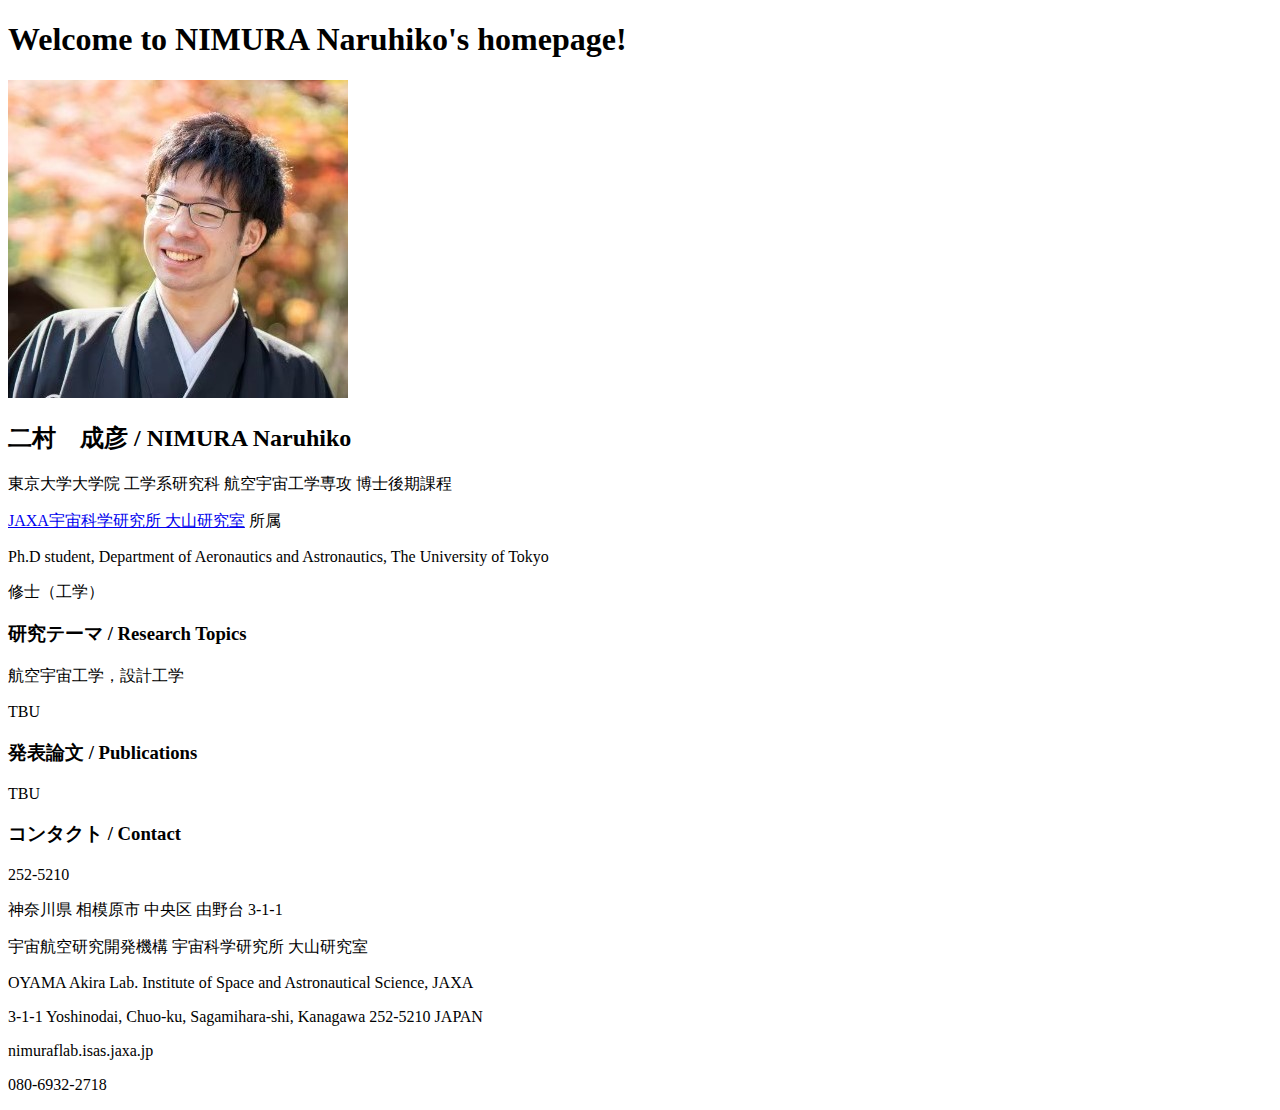
==== index.html @ ce88d99d "Update index.html" ====
<!DOCTYPE html>
<html>
  <head>
    <meta charset="utf-8">
    <title>NIMURA Naruhiko's homepage</title>
    <link rel="stylesheet" href="stylesheet.css">
  </head>
  <body>
    <div class="header">
      <h1>Welcome to NIMURA Naruhiko's homepage!</h1>
    </div>

    <div class="main0">
      <!-- 顔写真 -->
     <img src="top0.jpg">

      <h2>二村　成彦 / NIMURA Naruhiko</h2>
      <p>東京大学大学院 工学系研究科 航空宇宙工学専攻 博士後期課程</p>
      <p><a href="https://ladse.eng.isas.jaxa.jp/index.html">JAXA宇宙科学研究所 大山研究室</a> 所属</p>
      <p>Ph.D student, Department of Aeronautics and Astronautics, The University of Tokyo</p>
      <p>修士（工学）</p>
    </div>
    
    <div class="main1">
      <h3>研究テーマ / Research Topics</h3>
      <p>航空宇宙工学，設計工学</p>
      <p>TBU</p>
    </div>
    
    <div class="main0">
      <h3>発表論文 / Publications</h3>
      <p>TBU</p>
    </div>
    
    <div class="footer">
      <h3>コンタクト / Contact</h3>
      <p>252-5210</p>
      <p>神奈川県 相模原市 中央区 由野台 3-1-1</p>
      <p>宇宙航空研究開発機構 宇宙科学研究所 大山研究室</p>

      <p>OYAMA Akira Lab. Institute of Space and Astronautical Science, JAXA</p>
      <p>3-1-1 Yoshinodai, Chuo-ku, Sagamihara-shi, Kanagawa 252-5210 JAPAN</p>

      <p>nimura<at>flab.isas.jaxa.jp</p>
      <p>080-6932-2718</p>
    </div>
  </body>
</html>
---- stylesheet.css ----

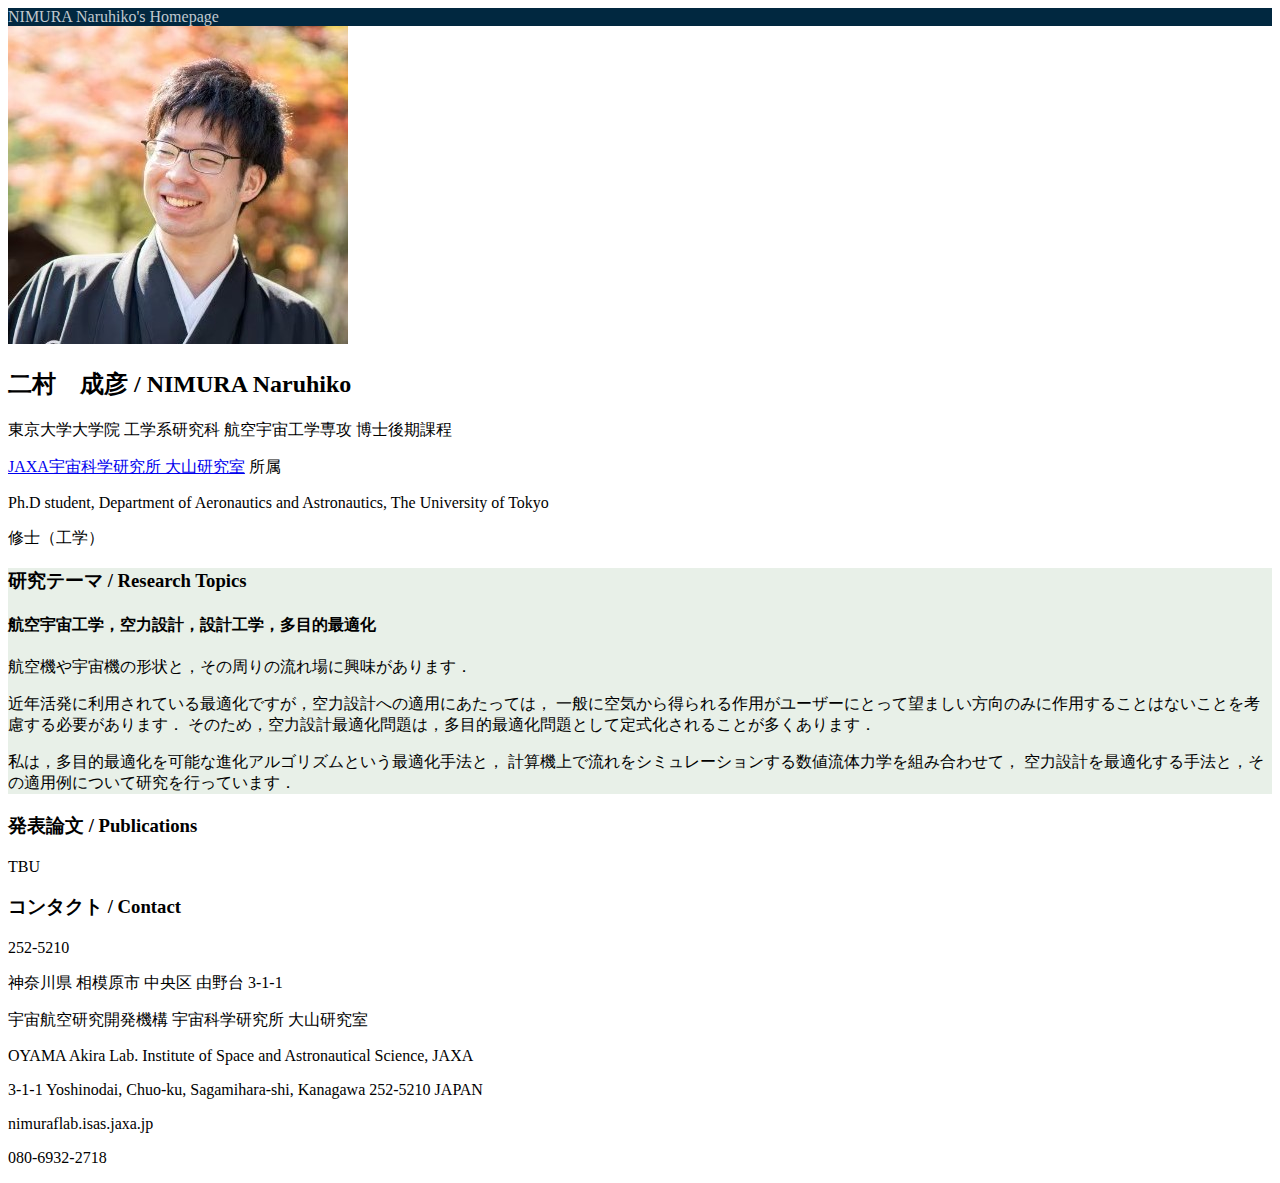
==== commit 62191111: "Update index.html" ====
--- a/index.html
+++ b/index.html
@@ -2,12 +2,12 @@
 <html>
   <head>
     <meta charset="utf-8">
-    <title>NIMURA Naruhiko's homepage</title>
+    <title>NIMURA Naruhiko's Homepage</title>
     <link rel="stylesheet" href="stylesheet.css">
   </head>
   <body>
     <div class="header">
-      <h1>Welcome to NIMURA Naruhiko's homepage!</h1>
+      <div class="header-logo">NIMURA Naruhiko's Homepage</div>
     </div>
 
     <div class="main0">
@@ -23,8 +23,14 @@
     
     <div class="main1">
       <h3>研究テーマ / Research Topics</h3>
-      <p>航空宇宙工学，設計工学</p>
-      <p>TBU</p>
+      <h4>航空宇宙工学，空力設計，設計工学，多目的最適化</h4>
+      <p>航空機や宇宙機の形状と，その周りの流れ場に興味があります．</p>
+      <p>近年活発に利用されている最適化ですが，空力設計への適用にあたっては，
+        一般に空気から得られる作用がユーザーにとって望ましい方向のみに作用することはないことを考慮する必要があります．
+        そのため，空力設計最適化問題は，多目的最適化問題として定式化されることが多くあります．</p>
+      <p>私は，多目的最適化を可能な進化アルゴリズムという最適化手法と，
+        計算機上で流れをシミュレーションする数値流体力学を組み合わせて，
+        空力設計を最適化する手法と，その適用例について研究を行っています．
     </div>
     
     <div class="main0">
--- a/stylesheet.css
+++ b/stylesheet.css
@@ -1 +1,32 @@
+.header {
+  background: #012840;
+  color: #c0c9cf; 
+}
 
+.main1 {
+  background: #e8f0e8;
+}
+
+
+
+/* Color Theme Swatches in Hex */
+.菊池渓谷-1-hex { color: #012840; }
+.菊池渓谷-2-hex { color: #0A8CBF; }
+.菊池渓谷-3-hex { color: #078C03; }
+.菊池渓谷-4-hex { color: #055902; }
+.菊池渓谷-5-hex { color: #022601; }
+
+/* Color Theme Swatches in RGBA */
+.菊池渓谷-1-rgba { color: rgba(1, 39, 63, 1); }
+.菊池渓谷-2-rgba { color: rgba(9, 139, 191, 1); }
+.菊池渓谷-3-rgba { color: rgba(7, 140, 2, 1); }
+.菊池渓谷-4-rgba { color: rgba(4, 89, 1, 1); }
+.菊池渓谷-5-rgba { color: rgba(2, 38, 0, 1); }
+
+/* Color Theme Swatches in HSLA */
+.菊池渓谷-1-hsla { color: hsla(202, 96, 12, 1); }
+.菊池渓谷-2-hsla { color: hsla(196, 90, 39, 1); }
+.菊池渓谷-3-hsla { color: hsla(118, 96, 28, 1); }
+.菊池渓谷-4-hsla { color: hsla(118, 96, 17, 1); }
+.菊池渓谷-5-hsla { color: hsla(118, 96, 7, 1); }
+
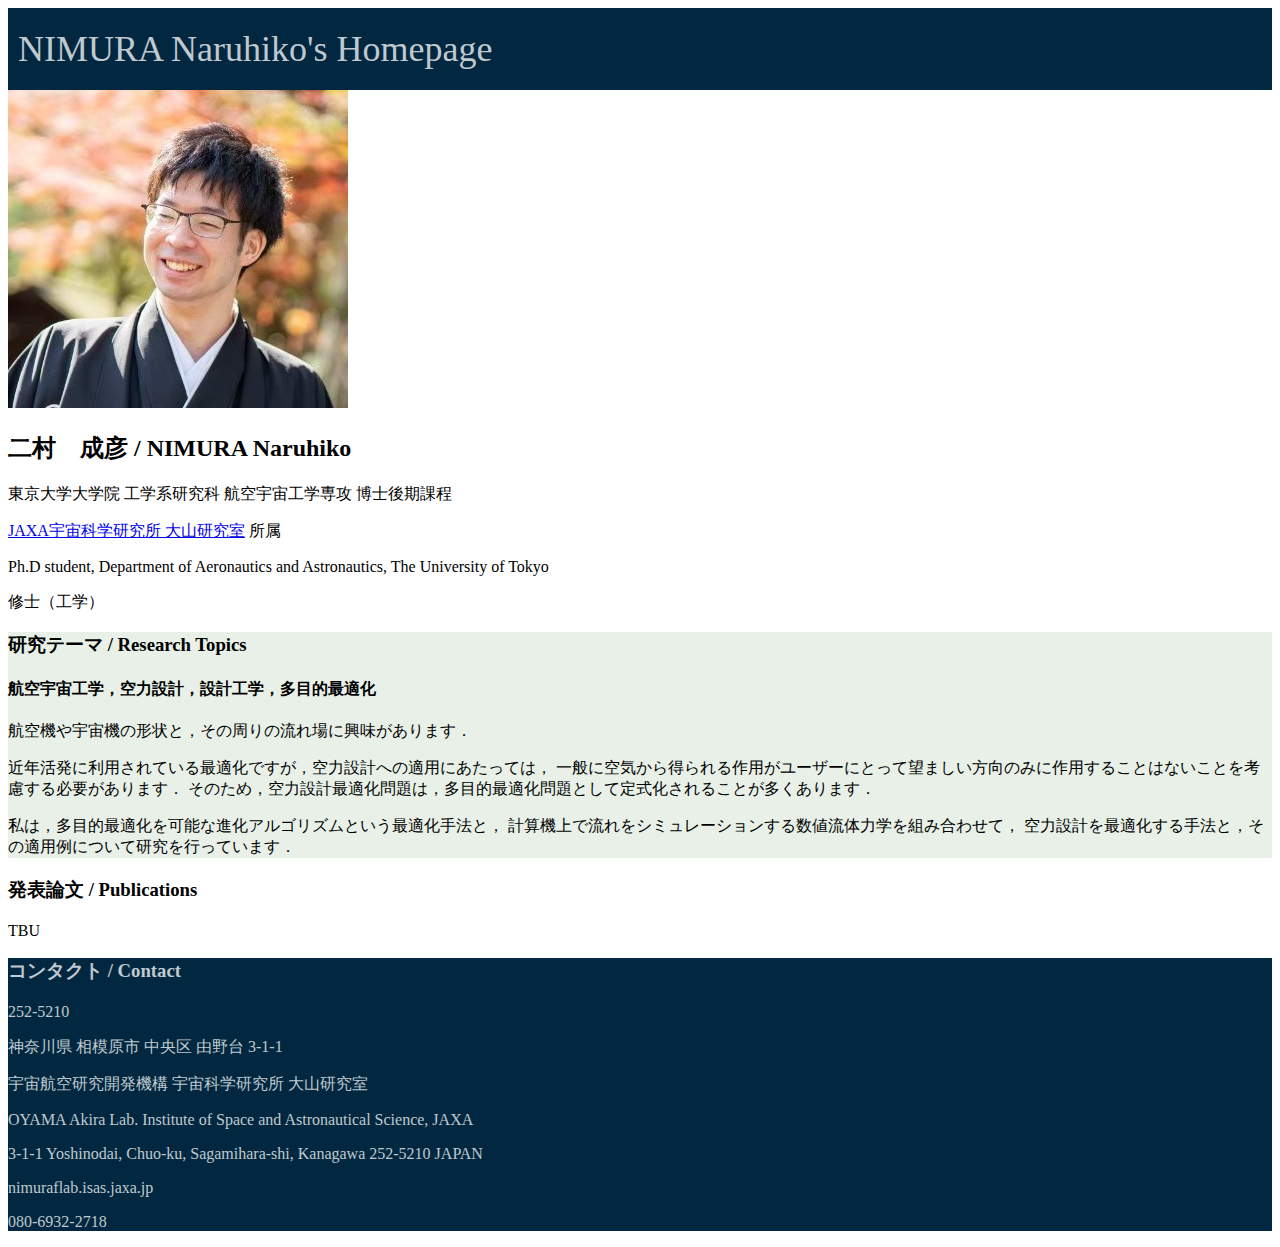
==== commit 272b49b4: "Update index.html" ====
--- a/index.html
+++ b/index.html
@@ -40,12 +40,16 @@
     
     <div class="footer">
       <h3>コンタクト / Contact</h3>
-      <p>252-5210</p>
-      <p>神奈川県 相模原市 中央区 由野台 3-1-1</p>
-      <p>宇宙航空研究開発機構 宇宙科学研究所 大山研究室</p>
+      <div class="footer-ja">
+        <p>252-5210</p>
+        <p>神奈川県 相模原市 中央区 由野台 3-1-1</p>
+        <p>宇宙航空研究開発機構 宇宙科学研究所 大山研究室</p>
+      </div>
 
-      <p>OYAMA Akira Lab. Institute of Space and Astronautical Science, JAXA</p>
-      <p>3-1-1 Yoshinodai, Chuo-ku, Sagamihara-shi, Kanagawa 252-5210 JAPAN</p>
+      <div class="footer-en">
+        <p>OYAMA Akira Lab. Institute of Space and Astronautical Science, JAXA</p>
+        <p>3-1-1 Yoshinodai, Chuo-ku, Sagamihara-shi, Kanagawa 252-5210 JAPAN</p>
+      </div>
 
       <p>nimura<at>flab.isas.jaxa.jp</p>
       <p>080-6932-2718</p>
--- a/stylesheet.css
+++ b/stylesheet.css
@@ -3,8 +3,23 @@
   color: #c0c9cf; 
 }
 
+.header-logo {
+  font-size : 36px;
+  padding: 20px 10px;
+}
+
 .main1 {
   background: #e8f0e8;
+}
+
+.footer {
+  background: #012840;
+  color: #c0c9cf;
+}
+
+.footer-logo {
+  font-size: 20px;
+  padding: 20px 10px;
 }
 
 
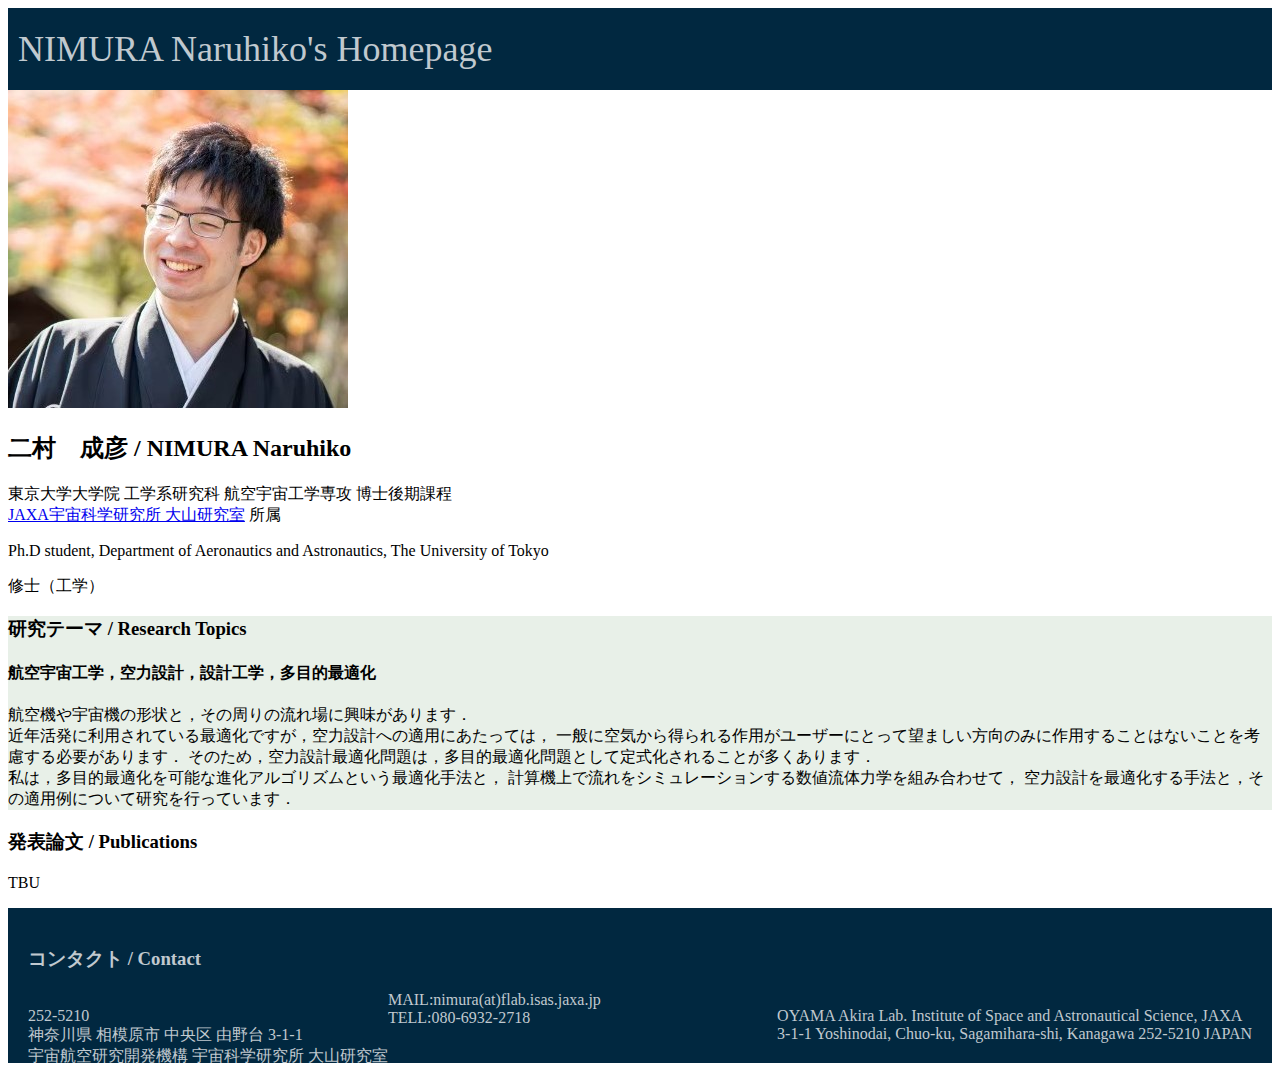
==== commit eb72894b: "Update index.html" ====
--- a/index.html
+++ b/index.html
@@ -15,8 +15,8 @@
      <img src="top0.jpg">
 
       <h2>二村　成彦 / NIMURA Naruhiko</h2>
-      <p>東京大学大学院 工学系研究科 航空宇宙工学専攻 博士後期課程</p>
-      <p><a href="https://ladse.eng.isas.jaxa.jp/index.html">JAXA宇宙科学研究所 大山研究室</a> 所属</p>
+      <p>東京大学大学院 工学系研究科 航空宇宙工学専攻 博士後期課程<br>
+        <a href="https://ladse.eng.isas.jaxa.jp/index.html">JAXA宇宙科学研究所 大山研究室</a> 所属</p>
       <p>Ph.D student, Department of Aeronautics and Astronautics, The University of Tokyo</p>
       <p>修士（工学）</p>
     </div>
@@ -24,13 +24,13 @@
     <div class="main1">
       <h3>研究テーマ / Research Topics</h3>
       <h4>航空宇宙工学，空力設計，設計工学，多目的最適化</h4>
-      <p>航空機や宇宙機の形状と，その周りの流れ場に興味があります．</p>
-      <p>近年活発に利用されている最適化ですが，空力設計への適用にあたっては，
+      <p>航空機や宇宙機の形状と，その周りの流れ場に興味があります．<br>
+        近年活発に利用されている最適化ですが，空力設計への適用にあたっては，
         一般に空気から得られる作用がユーザーにとって望ましい方向のみに作用することはないことを考慮する必要があります．
-        そのため，空力設計最適化問題は，多目的最適化問題として定式化されることが多くあります．</p>
-      <p>私は，多目的最適化を可能な進化アルゴリズムという最適化手法と，
+        そのため，空力設計最適化問題は，多目的最適化問題として定式化されることが多くあります．<br>
+        私は，多目的最適化を可能な進化アルゴリズムという最適化手法と，
         計算機上で流れをシミュレーションする数値流体力学を組み合わせて，
-        空力設計を最適化する手法と，その適用例について研究を行っています．
+      空力設計を最適化する手法と，その適用例について研究を行っています．</p>
     </div>
     
     <div class="main0">
@@ -41,18 +41,18 @@
     <div class="footer">
       <h3>コンタクト / Contact</h3>
       <div class="footer-ja">
-        <p>252-5210</p>
-        <p>神奈川県 相模原市 中央区 由野台 3-1-1</p>
-        <p>宇宙航空研究開発機構 宇宙科学研究所 大山研究室</p>
+        <p>252-5210<br>
+          神奈川県 相模原市 中央区 由野台 3-1-1<br>
+          宇宙航空研究開発機構 宇宙科学研究所 大山研究室</p>
       </div>
 
       <div class="footer-en">
-        <p>OYAMA Akira Lab. Institute of Space and Astronautical Science, JAXA</p>
-        <p>3-1-1 Yoshinodai, Chuo-ku, Sagamihara-shi, Kanagawa 252-5210 JAPAN</p>
+        <p>OYAMA Akira Lab. Institute of Space and Astronautical Science, JAXA<br>
+          3-1-1 Yoshinodai, Chuo-ku, Sagamihara-shi, Kanagawa 252-5210 JAPAN</p>
       </div>
 
-      <p>nimura<at>flab.isas.jaxa.jp</p>
-      <p>080-6932-2718</p>
+      <p>MAIL:nimura(at)flab.isas.jaxa.jp<br>
+        TELL:080-6932-2718</p>
     </div>
   </body>
 </html>
--- a/stylesheet.css
+++ b/stylesheet.css
@@ -15,6 +15,15 @@
 .footer {
   background: #012840;
   color: #c0c9cf;
+  padding: 20px;
+}
+
+.footer-ja {
+  float: left;
+}
+
+.footer-en {
+  float: right;
 }
 
 .footer-logo {
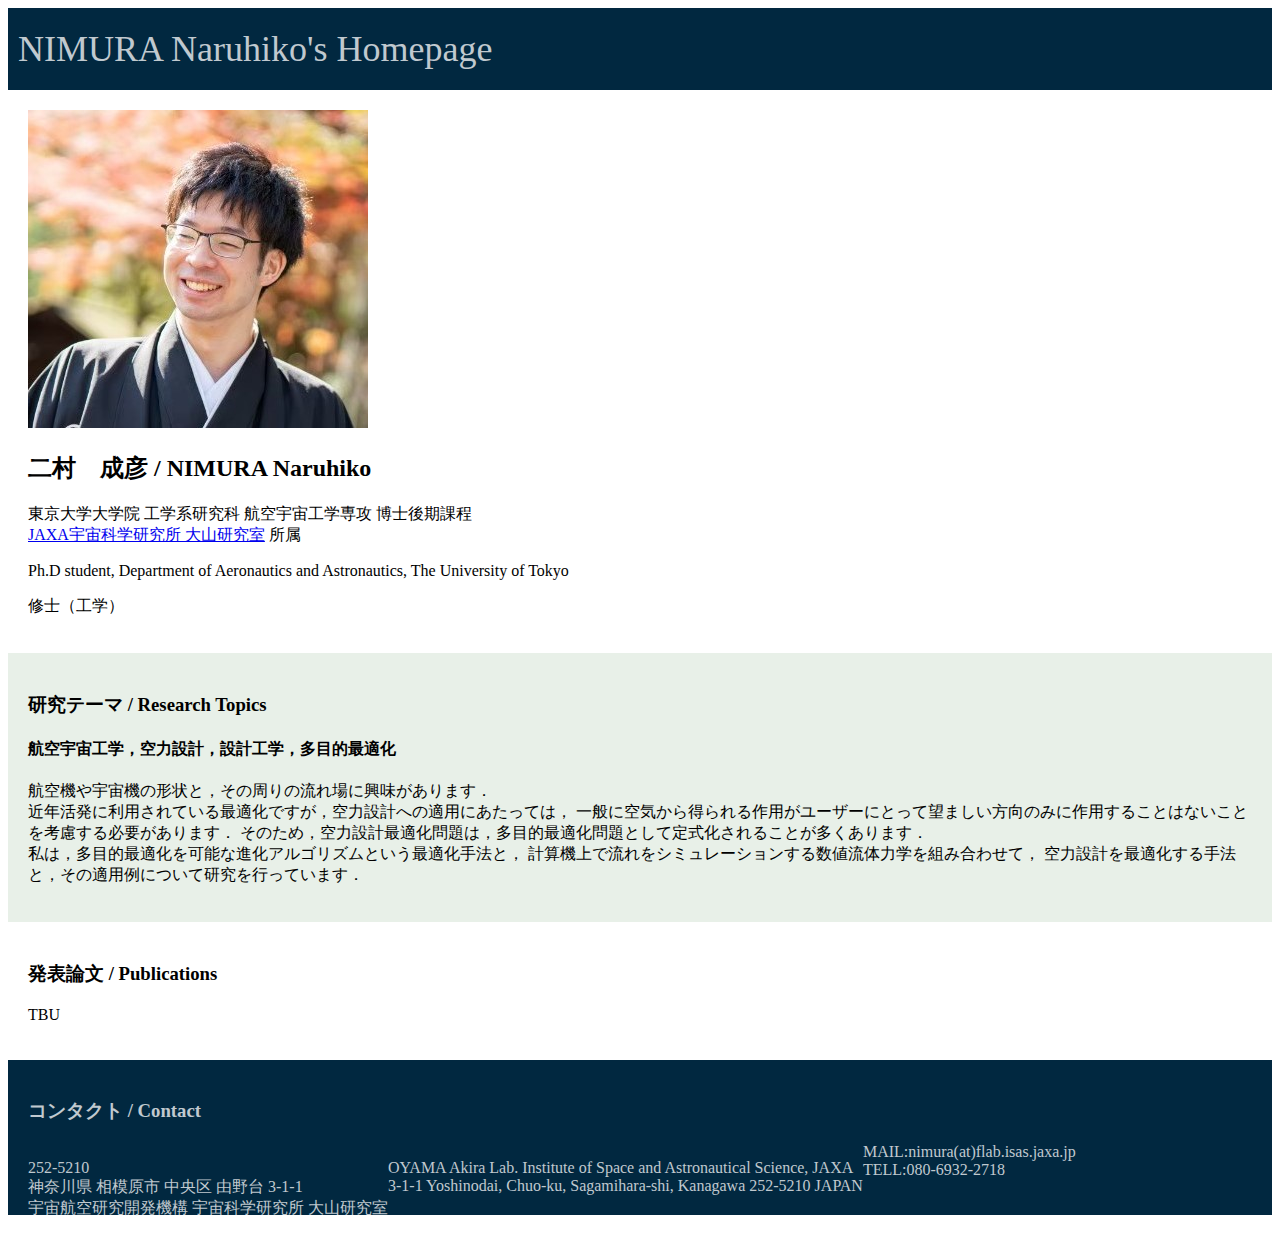
==== commit 8711c3de: "Update index.html" ====
--- a/index.html
+++ b/index.html
@@ -40,15 +40,17 @@
     
     <div class="footer">
       <h3>コンタクト / Contact</h3>
-      <div class="footer-ja">
-        <p>252-5210<br>
-          神奈川県 相模原市 中央区 由野台 3-1-1<br>
-          宇宙航空研究開発機構 宇宙科学研究所 大山研究室</p>
-      </div>
+      <div class="footer-address">
+        <div class="footer-item">
+           <p>252-5210<br>
+            神奈川県 相模原市 中央区 由野台 3-1-1<br>
+            宇宙航空研究開発機構 宇宙科学研究所 大山研究室</p>
+        </div>
 
-      <div class="footer-en">
-        <p>OYAMA Akira Lab. Institute of Space and Astronautical Science, JAXA<br>
-          3-1-1 Yoshinodai, Chuo-ku, Sagamihara-shi, Kanagawa 252-5210 JAPAN</p>
+        <div class="footer-item">
+          <p>OYAMA Akira Lab. Institute of Space and Astronautical Science, JAXA<br>
+            3-1-1 Yoshinodai, Chuo-ku, Sagamihara-shi, Kanagawa 252-5210 JAPAN</p>
+        </div>
       </div>
 
       <p>MAIL:nimura(at)flab.isas.jaxa.jp<br>
--- a/stylesheet.css
+++ b/stylesheet.css
@@ -8,22 +8,23 @@
   padding: 20px 10px;
 }
 
+.main0 {
+  padding : 20px 20px;
+}
+
 .main1 {
   background: #e8f0e8;
+  padding : 20px 20px;
 }
 
 .footer {
   background: #012840;
   color: #c0c9cf;
-  padding: 20px;
+  padding: 20px 20px;
 }
 
-.footer-ja {
+.footer-item {
   float: left;
-}
-
-.footer-en {
-  float: right;
 }
 
 .footer-logo {
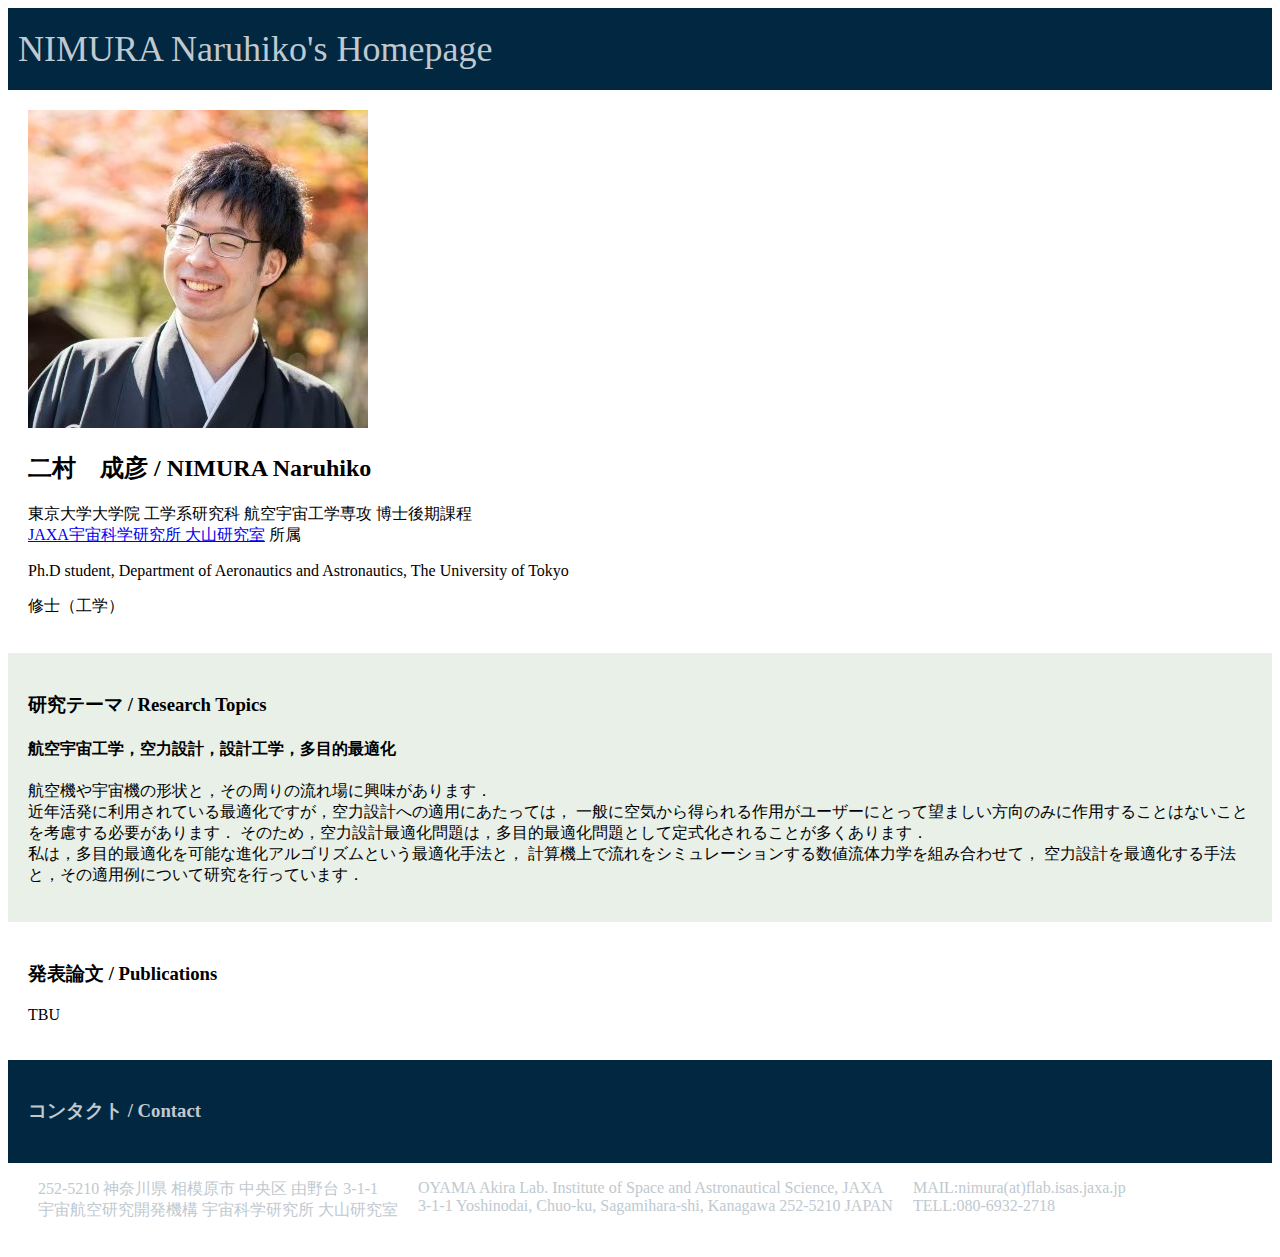
==== commit 809ac21f: "Update index.html" ====
--- a/index.html
+++ b/index.html
@@ -42,8 +42,7 @@
       <h3>コンタクト / Contact</h3>
       <div class="footer-address">
         <div class="footer-item">
-           <p>252-5210<br>
-            神奈川県 相模原市 中央区 由野台 3-1-1<br>
+           <p>252-5210 神奈川県 相模原市 中央区 由野台 3-1-1<br>
             宇宙航空研究開発機構 宇宙科学研究所 大山研究室</p>
         </div>
 
@@ -52,9 +51,11 @@
             3-1-1 Yoshinodai, Chuo-ku, Sagamihara-shi, Kanagawa 252-5210 JAPAN</p>
         </div>
       </div>
-
-      <p>MAIL:nimura(at)flab.isas.jaxa.jp<br>
-        TELL:080-6932-2718</p>
+        
+        <div class="footer-item">
+          <p>MAIL:nimura(at)flab.isas.jaxa.jp<br>
+            TELL:080-6932-2718</p>
+        </div>
     </div>
   </body>
 </html>
--- a/stylesheet.css
+++ b/stylesheet.css
@@ -25,6 +25,7 @@
 
 .footer-item {
   float: left;
+  padding: 20px 10px;
 }
 
 .footer-logo {
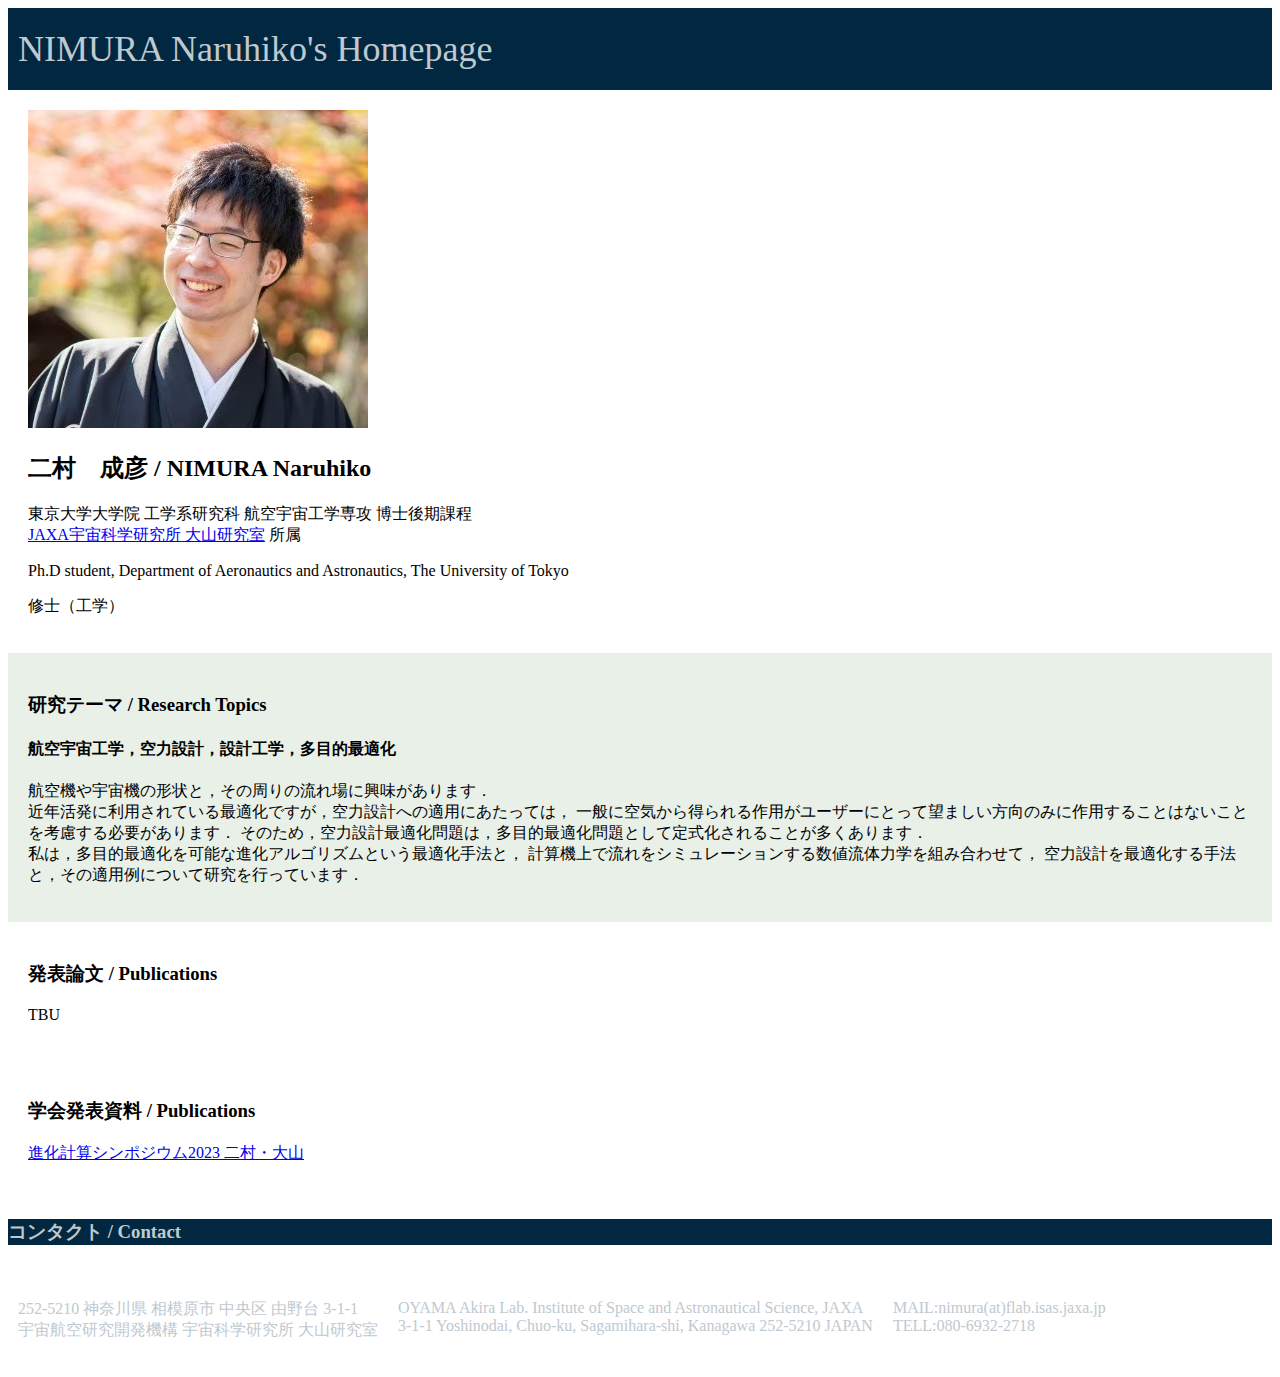
==== commit d16618fc: "Update index.html" ====
--- a/index.html
+++ b/index.html
@@ -37,6 +37,11 @@
       <h3>発表論文 / Publications</h3>
       <p>TBU</p>
     </div>
+
+    <div class="main0">
+      <h3>学会発表資料 / Publications</h3>
+      <p><a href="stl-html/stlindex.html">進化計算シンポジウム2023 二村・大山</a></p>
+    </div>
     
     <div class="footer">
       <h3>コンタクト / Contact</h3>
--- a/stylesheet.css
+++ b/stylesheet.css
@@ -20,7 +20,7 @@
 .footer {
   background: #012840;
   color: #c0c9cf;
-  padding: 20px 20px;
+/*  padding: 20px 20px; */
 }
 
 .footer-item {
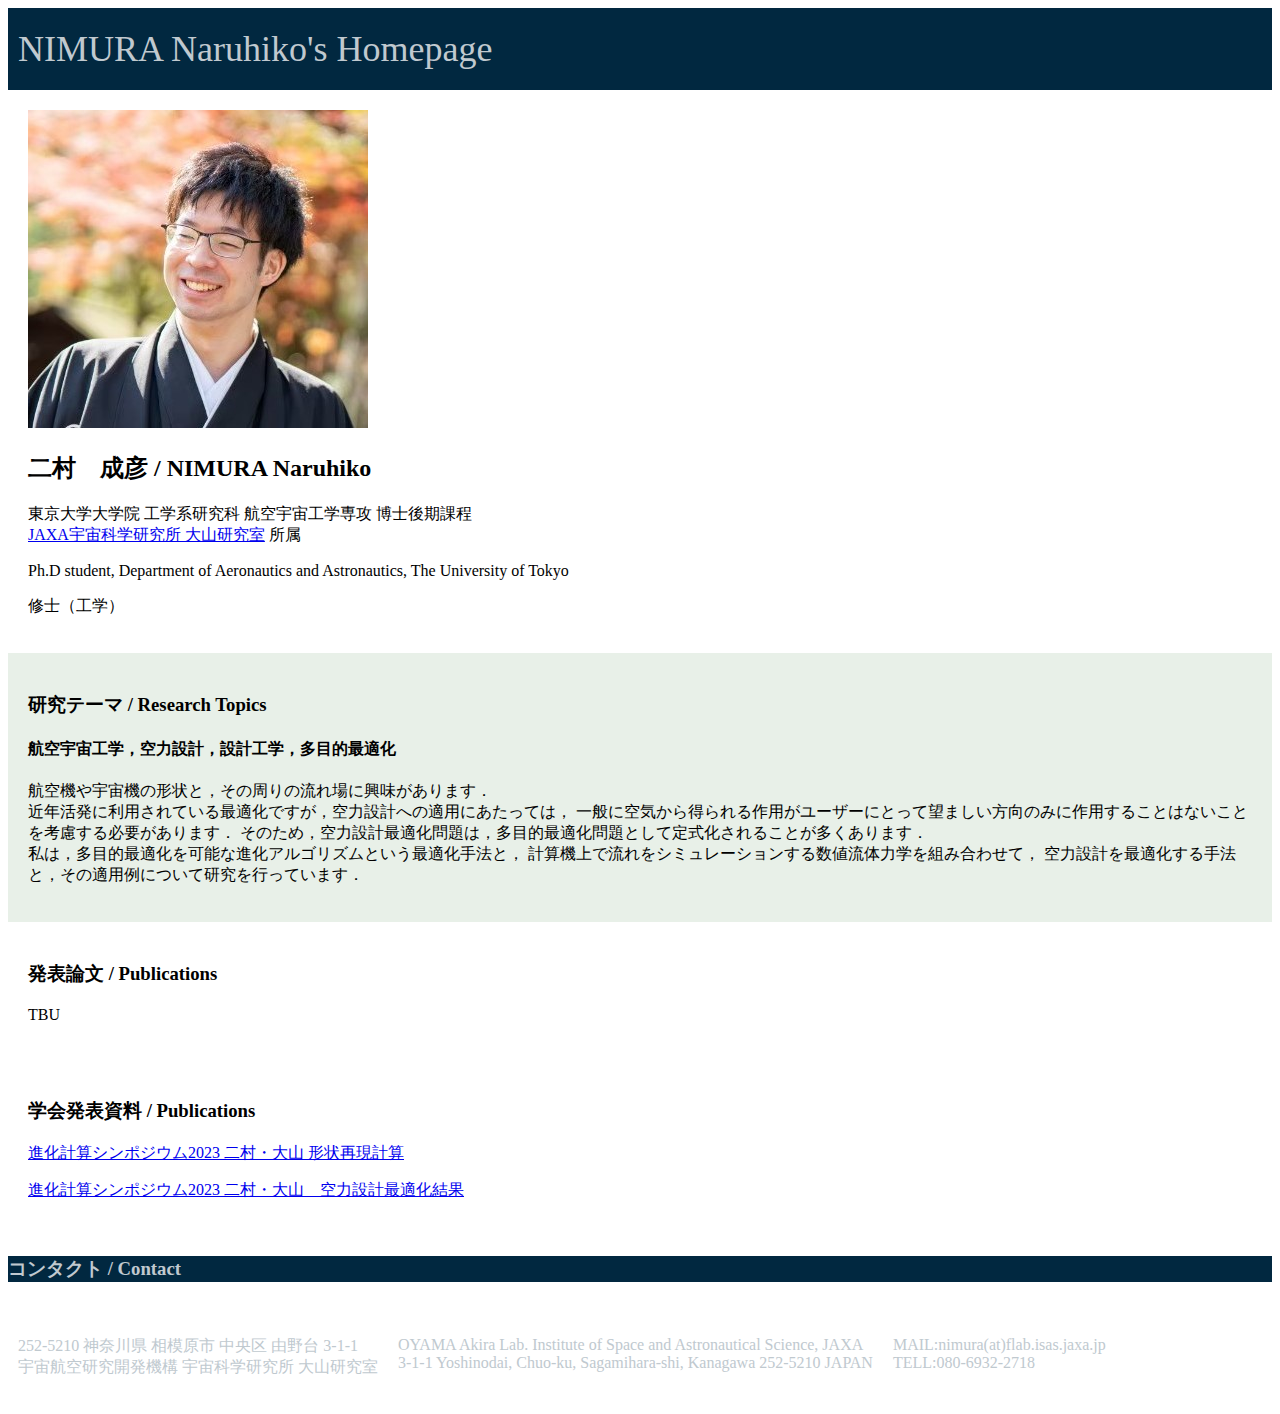
==== commit c277350c: "Update index.html" ====
--- a/index.html
+++ b/index.html
@@ -40,7 +40,8 @@
 
     <div class="main0">
       <h3>学会発表資料 / Publications</h3>
-      <p><a href="stl-html/stlindex.html">進化計算シンポジウム2023 二村・大山</a></p>
+      <p><a href="stl-html/repro.html">進化計算シンポジウム2023 二村・大山 形状再現計算</a></p>
+      <p><a href="stl-html/stlindex.html">進化計算シンポジウム2023 二村・大山　空力設計最適化結果</a></p>
     </div>
     
     <div class="footer">
